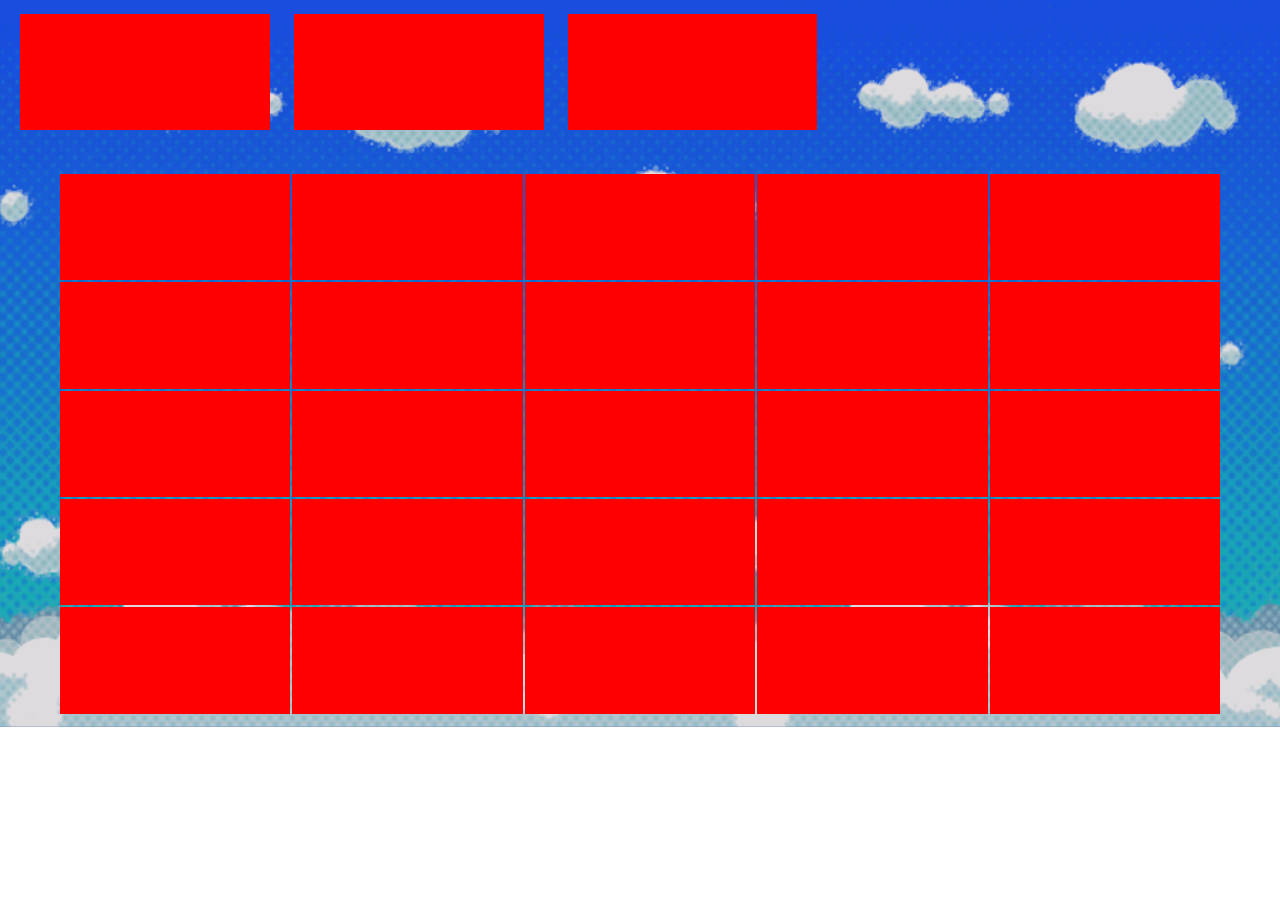
==== layouts/default/index.html @ 5fc8c022 "Begin implementation of stats display" ====
<!DOCTYPE html>
<html lang="en">
<head>
    <meta charset="UTF-8">
    <meta name="viewport" content="width=device-width, initial-scale=1.0">

    <title>expreli!</title>
    <link rel="stylesheet" href="./css/styles.css">
</head>
<body>
    <section class="header-info">
        <div class="top-3">
            <div class="player-box"></div>
            <div class="player-box"></div>
            <div class="player-box"></div>
        </div>
    </section>

    <section class="stats-grid">
        <div class="player-box"></div>
            <div class="player-box"></div>
            <div class="player-box"></div>
            <div class="player-box"></div>
            <div class="player-box"></div>
            <div class="player-box"></div>
            <div class="player-box"></div>
            <div class="player-box"></div>
            <div class="player-box"></div>
            <div class="player-box"></div>
            <div class="player-box"></div>
            <div class="player-box"></div>
            <div class="player-box"></div>
            <div class="player-box"></div>
            <div class="player-box"></div>
            <div class="player-box"></div>
            <div class="player-box"></div>
            <div class="player-box"></div>
            <div class="player-box"></div>
            <div class="player-box"></div>
            <div class="player-box"></div>
            <div class="player-box"></div>
            <div class="player-box"></div>
            <div class="player-box"></div>
            <div class="player-box"></div>
    </section>
    <script src="../api.js" type="module"></script>
    <script src="./js/main.js" type="module"></script>
</body>
</html>
---- layouts/default/css/styles.css ----
body {
    background-image: url('../resources/bg.png');
    background-repeat: no-repeat;
    background-size: cover;
    overflow: hidden;
    aspect-ratio: 16/9;
}

.header-info {
    height: 18%;
}

.top-3 {
    display: flex;
    justify-content: space-between;
    align-items: center;
    height: 100%;
    width: 65%;
}

.stats-grid {
    margin-top: 3%;
    display: grid;
    grid-template-columns: repeat(auto-fill, 18vw);
    justify-content: center;
    gap: 2px;
}

.stats-grid .player-box {
    width: 18vw;
    aspect-ratio: 13/6;
}

.top-3 .player-box {
    margin: auto;
    height: 90%;
    aspect-ratio: 13/6;
}

.player-box {
    background-color: red;
}
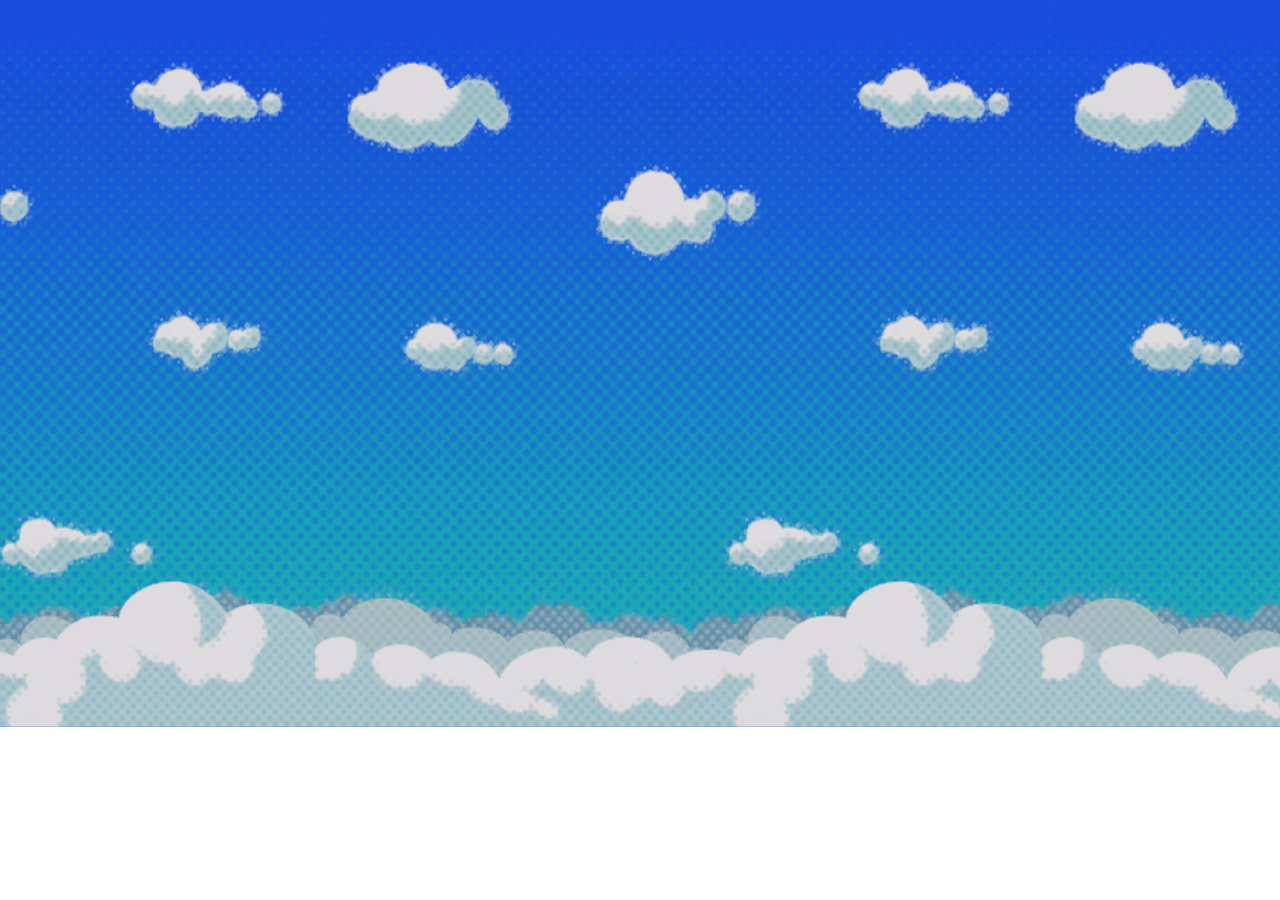
==== commit e0aaa5c7: "Implement stats display initiation." ====
--- a/layouts/default/index.html
+++ b/layouts/default/index.html
@@ -10,40 +10,14 @@
 <body>
     <section class="header-info">
         <div class="top-3">
-            <div class="player-box"></div>
-            <div class="player-box"></div>
-            <div class="player-box"></div>
+            
         </div>
     </section>
 
-    <section class="stats-grid">
-        <div class="player-box"></div>
-            <div class="player-box"></div>
-            <div class="player-box"></div>
-            <div class="player-box"></div>
-            <div class="player-box"></div>
-            <div class="player-box"></div>
-            <div class="player-box"></div>
-            <div class="player-box"></div>
-            <div class="player-box"></div>
-            <div class="player-box"></div>
-            <div class="player-box"></div>
-            <div class="player-box"></div>
-            <div class="player-box"></div>
-            <div class="player-box"></div>
-            <div class="player-box"></div>
-            <div class="player-box"></div>
-            <div class="player-box"></div>
-            <div class="player-box"></div>
-            <div class="player-box"></div>
-            <div class="player-box"></div>
-            <div class="player-box"></div>
-            <div class="player-box"></div>
-            <div class="player-box"></div>
-            <div class="player-box"></div>
-            <div class="player-box"></div>
-    </section>
+    <section class="stats-grid"></section>
     <script src="../api.js" type="module"></script>
+    <script src="./js/category_info.js" type="module"></script>
+    <script src="./js/player_card.js" type="module"></script>
     <script src="./js/main.js" type="module"></script>
 </body>
 </html>
--- a/layouts/default/css/styles.css
+++ b/layouts/default/css/styles.css
@@ -1,3 +1,19 @@
+@font-face {
+  font-family: 'Lobster';
+  src: url('../resources/Lobster_1.4.otf');
+  font-weight: normal;
+  font-style: normal;
+  font-display: swap;
+}
+
+@font-face {
+  font-family: 'Delfino';
+  src: url('../resources/Delfino.otf');
+  font-weight: normal;
+  font-style: normal;
+  font-display: swap;
+}
+
 body {
     background-image: url('../resources/bg.png');
     background-repeat: no-repeat;
@@ -19,11 +35,12 @@
 }
 
 .stats-grid {
-    margin-top: 3%;
+    margin-top: 1%;
     display: grid;
     grid-template-columns: repeat(auto-fill, 18vw);
     justify-content: center;
-    gap: 2px;
+    column-gap: 1vw;
+    row-gap: 0.8vw;
 }
 
 .stats-grid .player-box {
@@ -38,5 +55,79 @@
 }
 
 .player-box {
-    background-color: red;
-}+    --bg-image: none;
+    background-image: linear-gradient(to bottom, rgba(0, 0, 0, 0.8), rgba(30, 30, 30, 0.3)), 
+        var(--bg-image);
+    background-repeat: no-repeat;
+    background-size: cover;
+}
+
+.user-info {
+    display: flex;
+    justify-content: flex-start;
+    align-items: center;
+    height: 40%;
+    margin: 2%;
+}
+
+.user-pfp {
+    height: 100%;
+    aspect-ratio: 1/1;
+}
+
+.user-name {
+    font-family: 'Delfino';
+    width: 80%;
+    color: white;
+    overflow: hidden;
+    text-overflow: ellipsis;
+    margin-left: 2%;
+}
+
+.user-position {
+    font-family: 'Lobster';
+    letter-spacing: 0.1vw;
+    width: 20%;
+    color: whitesmoke;
+    font-size: 3cqi;
+    text-align: right;
+}
+
+.progress {
+    font-family: 'Lobster';
+    letter-spacing: 0.1vw;
+    display: flex;
+    justify-content: flex-start;
+    align-items: center;
+    width: 100%;
+    height: 45%;
+}
+
+.icon {
+    height: 80%;
+    margin-left: 5%;
+    aspect-ratio: 1/1;
+}
+
+.numeric-progress {
+    margin-left: auto;
+    margin-right: 2%;
+}
+
+.fraction {
+  display: inline-flex;
+  align-items: center;
+  position: relative;
+}
+
+.numerator {
+    font-size: 1.6em;
+    transform: translateX(-50%);
+    transform: translateY(-20%);
+}
+
+.denominator {
+    transform: translateX(75%);
+    transform: translateY(50%);
+}
+
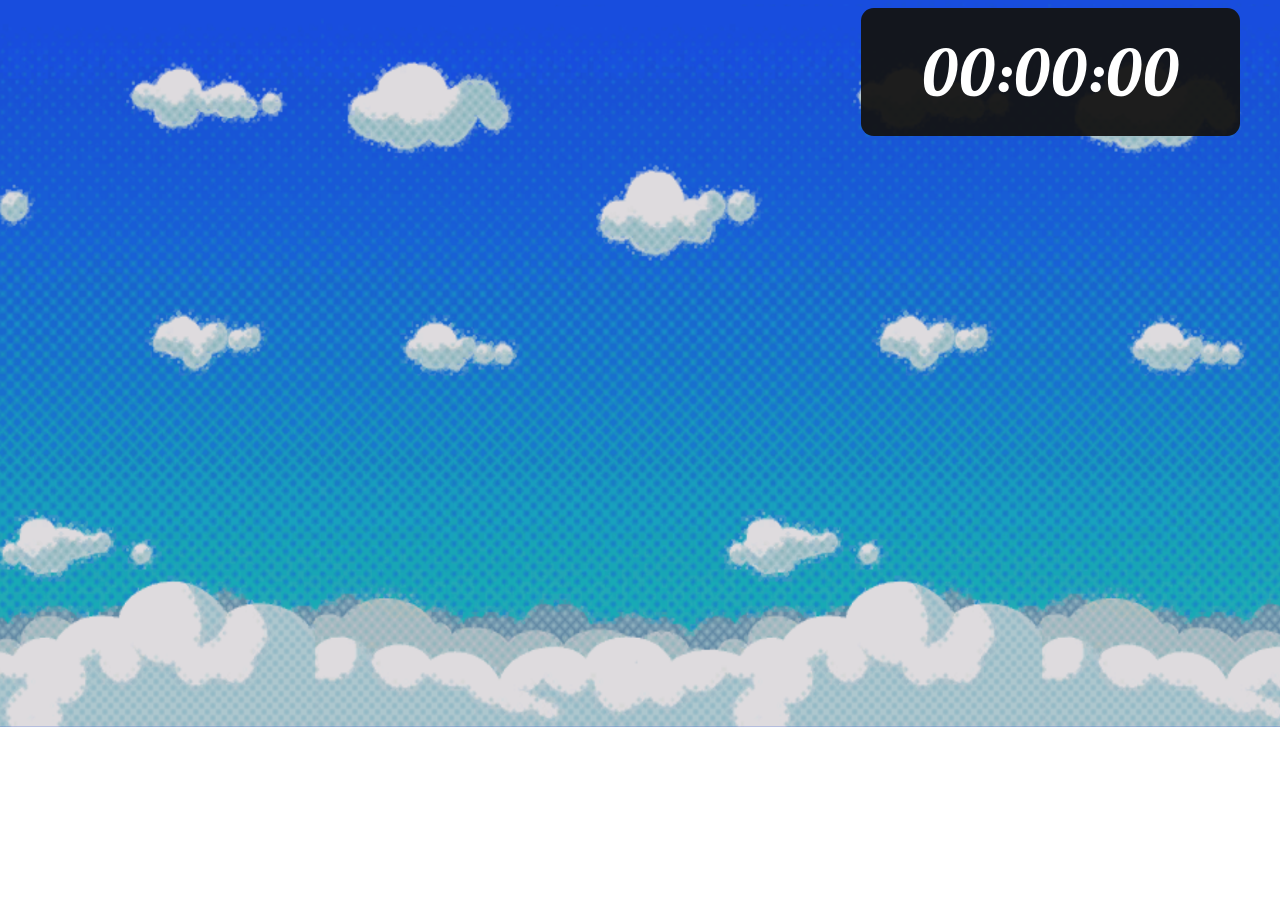
==== commit 5daae2ad: "Imlpement player card animations for stats stream" ====
--- a/layouts/default/index.html
+++ b/layouts/default/index.html
@@ -12,9 +12,14 @@
         <div class="top-3">
             
         </div>
+        <div class="timer-box">
+            <p class="timer">00:00:00</p>
+        </div>
     </section>
 
-    <section class="stats-grid"></section>
+    <div class="grid-scroller">
+        <section class="stats-grid"></section>
+    </div>
     <script src="../api.js" type="module"></script>
     <script src="./js/category_info.js" type="module"></script>
     <script src="./js/player_card.js" type="module"></script>
--- a/layouts/default/css/styles.css
+++ b/layouts/default/css/styles.css
@@ -17,12 +17,13 @@
 body {
     background-image: url('../resources/bg.png');
     background-repeat: no-repeat;
+    overflow: hidden;
     background-size: cover;
-    overflow: hidden;
     aspect-ratio: 16/9;
 }
 
 .header-info {
+    display: flex;
     height: 18%;
 }
 
@@ -56,7 +57,7 @@
 
 .player-box {
     --bg-image: none;
-    background-image: linear-gradient(to bottom, rgba(0, 0, 0, 0.8), rgba(30, 30, 30, 0.3)), 
+    background-image: linear-gradient(to bottom, rgba(0, 0, 0, 0.5), rgba(10, 10, 10, 0.3)), 
         var(--bg-image);
     background-repeat: no-repeat;
     background-size: cover;
@@ -77,7 +78,8 @@
 
 .user-name {
     font-family: 'Delfino';
-    width: 80%;
+    -webkit-text-stroke: 0.02cqi black;
+    width: 75%;
     color: white;
     overflow: hidden;
     text-overflow: ellipsis;
@@ -89,6 +91,7 @@
     letter-spacing: 0.1vw;
     width: 20%;
     color: whitesmoke;
+    -webkit-text-stroke: 0.1cqi black;
     font-size: 3cqi;
     text-align: right;
 }
@@ -103,6 +106,10 @@
     height: 45%;
 }
 
+.game-progress {
+    -webkit-text-stroke: 0.1cqi black;
+}
+
 .icon {
     height: 80%;
     margin-left: 5%;
@@ -110,6 +117,8 @@
 }
 
 .numeric-progress {
+    width: 40%;
+    height: 80%;
     margin-left: auto;
     margin-right: 2%;
 }
@@ -121,13 +130,40 @@
 }
 
 .numerator {
-    font-size: 1.6em;
-    transform: translateX(-50%);
+    font-size: 1.8em;
+    -webkit-text-stroke: 0.05cqi black; 
+    transform: translateX(-40%);
     transform: translateY(-20%);
 }
 
 .denominator {
-    transform: translateX(75%);
+    -webkit-text-stroke: 0.04cqi black; 
+    font-size: 1.4em;
+    transform: translateX(66%);
     transform: translateY(50%);
 }
 
+.timer-box {
+    display: flex;
+    justify-content: center;
+    width: 30%;
+    margin: auto;
+    height: 100%;
+    background: rgba(20, 20, 20, 0.95);
+    border-color: black;
+    border-width: 1vw;
+    border-radius: 1cqi;
+}
+
+.timer {
+    color: white;
+    margin: auto;
+    font-size: 5cqi;
+    font-family: 'Lobster';
+    letter-spacing: 0.1vw;
+}
+
+.grid-scroller {
+    height: 100%;
+    overflow-y: hidden;
+}
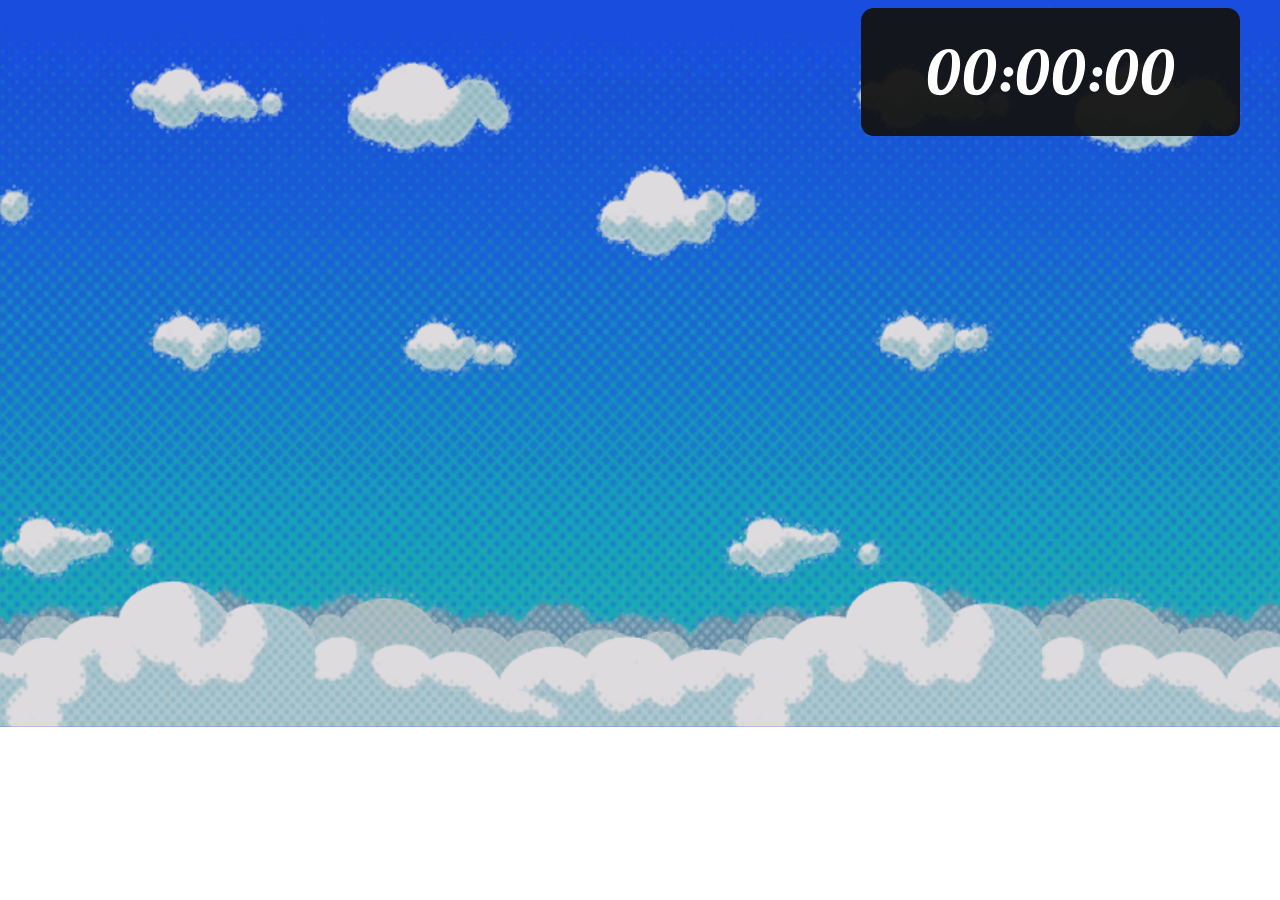
==== commit 022a36d7: "Multiple changes to stats page layout, exported files, and implement better  logging for race state" ====
--- a/layouts/default/index.html
+++ b/layouts/default/index.html
@@ -4,7 +4,7 @@
     <meta charset="UTF-8">
     <meta name="viewport" content="width=device-width, initial-scale=1.0">
 
-    <title>expreli!</title>
+    <title>Race Stats</title>
     <link rel="stylesheet" href="./css/styles.css">
 </head>
 <body>
@@ -19,6 +19,7 @@
 
     <div class="grid-scroller">
         <section class="stats-grid"></section>
+        <section class="stats-grid-bottom"></section>
     </div>
     <script src="../api.js" type="module"></script>
     <script src="./js/category_info.js" type="module"></script>
--- a/layouts/default/css/styles.css
+++ b/layouts/default/css/styles.css
@@ -25,6 +25,7 @@
 .header-info {
     display: flex;
     height: 18%;
+    margin-bottom: 0.3%;
 }
 
 .top-3 {
@@ -36,20 +37,38 @@
 }
 
 .stats-grid {
-    margin-top: 1%;
     display: grid;
     grid-template-columns: repeat(auto-fill, 18vw);
+    overflow: hidden;
     justify-content: center;
     column-gap: 1vw;
-    row-gap: 0.8vw;
+    row-gap: 0.6vw;
+    margin-bottom: 0.5%;
+}
+
+.stats-grid-bottom {
+    display: grid;
+    grid-template-columns: repeat(auto-fill, 18vw);
+    overflow: hidden;
+    justify-content: center;
+    column-gap: 1vw;
+    row-gap: 0.6vw;
+    margin-bottom: 0.5%;
+    padding-top: 2%;
+}
+
+.stats-grid-bottom .player-box {
+    width: 17.8vw;
+    aspect-ratio: 13/6;
 }
 
 .stats-grid .player-box {
-    width: 18vw;
+    width: 17.8vw;
     aspect-ratio: 13/6;
 }
 
 .top-3 .player-box {
+    width: 20vw;
     margin: auto;
     height: 90%;
     aspect-ratio: 13/6;
@@ -87,11 +106,14 @@
 }
 
 .user-position {
+    margin-left: auto;
+    padding-right: 1%;
     font-family: 'Lobster';
     letter-spacing: 0.1vw;
-    width: 20%;
+    width: 25%;
     color: whitesmoke;
-    -webkit-text-stroke: 0.1cqi black;
+    --stroke-color: none;
+    -webkit-text-stroke: 0.03cqi var(--stroke-color);
     font-size: 3cqi;
     text-align: right;
 }
@@ -107,7 +129,10 @@
 }
 
 .game-progress {
-    -webkit-text-stroke: 0.1cqi black;
+    overflow: hidden;
+    text-overflow: ellipsis;
+    --stroke-color: none;
+    -webkit-text-stroke: 0.06cqi var(--stroke-color);
 }
 
 .icon {
@@ -131,13 +156,13 @@
 
 .numerator {
     font-size: 1.8em;
-    -webkit-text-stroke: 0.05cqi black; 
+    -webkit-text-stroke: 0.04cqi black; 
     transform: translateX(-40%);
     transform: translateY(-20%);
 }
 
 .denominator {
-    -webkit-text-stroke: 0.04cqi black; 
+    -webkit-text-stroke: 0.03cqi black; 
     font-size: 1.4em;
     transform: translateX(66%);
     transform: translateY(50%);
@@ -158,7 +183,7 @@
 .timer {
     color: white;
     margin: auto;
-    font-size: 5cqi;
+    font-size: 4.8cqi;
     font-family: 'Lobster';
     letter-spacing: 0.1vw;
 }
@@ -166,4 +191,25 @@
 .grid-scroller {
     height: 100%;
     overflow-y: hidden;
+}
+
+.placeholder {
+    visibility: none;
+    pointer-events: none;
+    width: 18vw;
+    aspect-ratio: 13/6;
+}
+
+.quit-text {
+    color: rgb(255, 90, 90);
+    -webkit-text-stroke: 0.02cqi red;
+    max-width: 80%;
+    white-space: nowrap;
+    overflow: hidden;
+    text-overflow: ellipsis;
+    margin-left: 2%;
+}
+
+.page {
+    background-color: black;
 }
